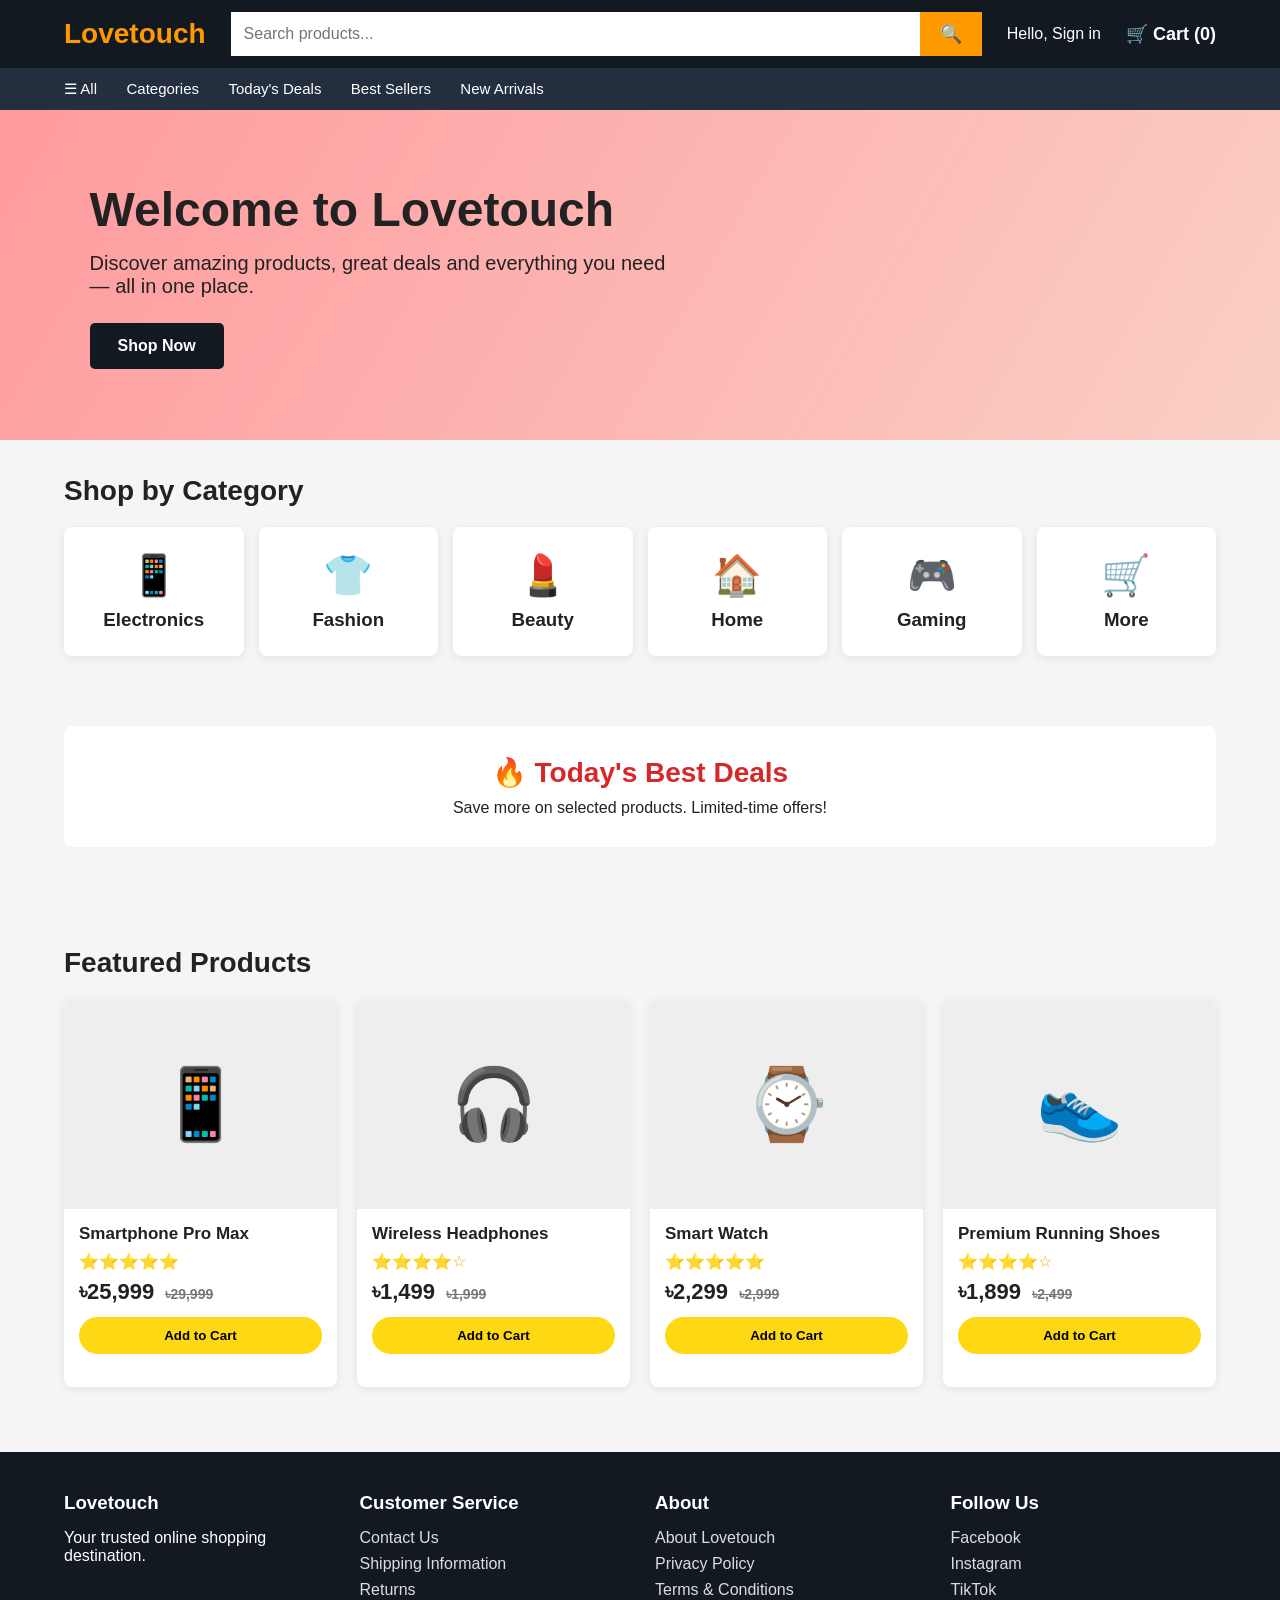
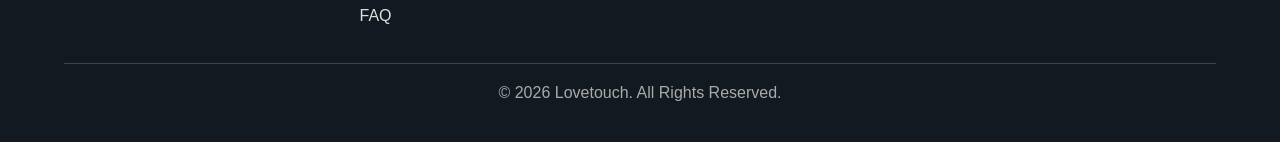
==== index.html @ 85b4c4ba "Create index.html" ====
<!DOCTYPE html>
<html lang="en">
<head>
  <meta charset="UTF-8">
  <meta name="viewport" content="width=device-width, initial-scale=1.0">

  <title>Lovetouch | Online Shopping</title>
  <meta name="description" content="Lovetouch - Shop electronics, fashion, beauty, home products and more.">

  <style>
    * {
      margin: 0;
      padding: 0;
      box-sizing: border-box;
      font-family: Arial, sans-serif;
    }

    body {
      background: #f5f5f5;
      color: #222;
    }

    /* HEADER */
    header {
      background: #131921;
      color: white;
      padding: 12px 5%;
      display: flex;
      align-items: center;
      gap: 25px;
      position: sticky;
      top: 0;
      z-index: 1000;
    }

    .logo {
      font-size: 28px;
      font-weight: bold;
      color: #ff9900;
      white-space: nowrap;
    }

    .search {
      flex: 1;
      display: flex;
    }

    .search input {
      width: 100%;
      padding: 13px;
      border: none;
      outline: none;
      font-size: 16px;
    }

    .search button {
      background: #ff9900;
      border: none;
      padding: 0 20px;
      cursor: pointer;
      font-size: 18px;
    }

    .header-item {
      white-space: nowrap;
      cursor: pointer;
    }

    .cart {
      font-size: 18px;
      font-weight: bold;
    }

    /* NAV */
    nav {
      background: #232f3e;
      padding: 12px 5%;
      color: white;
    }

    nav a {
      color: white;
      text-decoration: none;
      margin-right: 25px;
      font-size: 15px;
    }

    /* HERO */
    .hero {
      min-height: 330px;
      padding: 70px 7%;
      background: linear-gradient(120deg, #ff9a9e, #fad0c4);
      display: flex;
      align-items: center;
    }

    .hero-content {
      max-width: 600px;
    }

    .hero h1 {
      font-size: 48px;
      margin-bottom: 15px;
    }

    .hero p {
      font-size: 20px;
      margin-bottom: 25px;
    }

    .shop-btn {
      display: inline-block;
      background: #131921;
      color: white;
      padding: 14px 28px;
      text-decoration: none;
      border-radius: 5px;
      font-weight: bold;
    }

    /* SECTION */
    .section {
      padding: 35px 5%;
    }

    .section h2 {
      margin-bottom: 20px;
      font-size: 28px;
    }

    /* CATEGORIES */
    .categories {
      display: grid;
      grid-template-columns: repeat(6, 1fr);
      gap: 15px;
    }

    .category {
      background: white;
      padding: 25px 10px;
      text-align: center;
      border-radius: 8px;
      cursor: pointer;
      box-shadow: 0 2px 8px rgba(0,0,0,0.08);
      transition: 0.2s;
    }

    .category:hover {
      transform: translateY(-4px);
    }

    .category .icon {
      font-size: 40px;
      margin-bottom: 10px;
    }

    /* PRODUCTS */
    .products {
      display: grid;
      grid-template-columns: repeat(4, 1fr);
      gap: 20px;
    }

    .product {
      background: white;
      border-radius: 8px;
      overflow: hidden;
      padding-bottom: 18px;
      box-shadow: 0 2px 8px rgba(0,0,0,0.08);
    }

    .product-image {
      height: 210px;
      background: #eee;
      display: flex;
      justify-content: center;
      align-items: center;
      font-size: 70px;
    }

    .product-info {
      padding: 15px;
    }

    .product h3 {
      margin-bottom: 8px;
      font-size: 17px;
    }

    .rating {
      color: #f5a623;
      margin-bottom: 8px;
    }

    .price {
      font-size: 22px;
      font-weight: bold;
      margin-bottom: 12px;
    }

    .old-price {
      color: #777;
      text-decoration: line-through;
      font-size: 14px;
      margin-left: 5px;
    }

    .add-cart {
      width: 100%;
      padding: 11px;
      background: #ffd814;
      border: none;
      border-radius: 20px;
      cursor: pointer;
      font-weight: bold;
    }

    .add-cart:hover {
      background: #f7ca00;
    }

    /* DEAL */
    .deal {
      background: #fff;
      padding: 30px;
      border-radius: 8px;
      text-align: center;
      margin-bottom: 30px;
    }

    .deal h2 {
      color: #d62828;
      margin-bottom: 10px;
    }

    /* FOOTER */
    footer {
      background: #131921;
      color: white;
      padding: 40px 5%;
      margin-top: 30px;
    }

    .footer-grid {
      display: grid;
      grid-template-columns: repeat(4, 1fr);
      gap: 30px;
    }

    footer h3 {
      margin-bottom: 15px;
    }

    footer a {
      display: block;
      color: #ddd;
      text-decoration: none;
      margin: 8px 0;
    }

    .copyright {
      text-align: center;
      border-top: 1px solid #444;
      margin-top: 30px;
      padding-top: 20px;
      color: #aaa;
    }

    /* MOBILE */
    @media (max-width: 900px) {
      .products {
        grid-template-columns: repeat(2, 1fr);
      }

      .categories {
        grid-template-columns: repeat(3, 1fr);
      }

      header {
        flex-wrap: wrap;
      }

      .search {
        order: 3;
        flex-basis: 100%;
      }

      .footer-grid {
        grid-template-columns: repeat(2, 1fr);
      }
    }

    @media (max-width: 600px) {
      .hero h1 {
        font-size: 35px;
      }

      .products {
        grid-template-columns: 1fr 1fr;
        gap: 10px;
      }

      .categories {
        grid-template-columns: repeat(2, 1fr);
      }

      .product-image {
        height: 160px;
      }

      .footer-grid {
        grid-template-columns: 1fr;
      }

      nav {
        overflow-x: auto;
        white-space: nowrap;
      }
    }
  </style>
</head>

<body>

<!-- HEADER -->
<header>

  <div class="logo">Lovetouch</div>

  <div class="search">
    <input type="text" id="searchInput" placeholder="Search products...">
    <button onclick="searchProducts()">🔍</button>
  </div>

  <div class="header-item">Hello, Sign in</div>

  <div class="cart">
    🛒 Cart (<span id="cartCount">0</span>)
  </div>

</header>

<!-- NAVIGATION -->
<nav>
  <a href="#">☰ All</a>
  <a href="#categories">Categories</a>
  <a href="#products">Today's Deals</a>
  <a href="#">Best Sellers</a>
  <a href="#">New Arrivals</a>
</nav>

<!-- HERO -->
<section class="hero">

  <div class="hero-content">

    <h1>Welcome to Lovetouch</h1>

    <p>
      Discover amazing products, great deals and everything
      you need — all in one place.
    </p>

    <a href="#products" class="shop-btn">
      Shop Now
    </a>

  </div>

</section>

<!-- CATEGORIES -->
<section class="section" id="categories">

  <h2>Shop by Category</h2>

  <div class="categories">

    <div class="category">
      <div class="icon">📱</div>
      <h3>Electronics</h3>
    </div>

    <div class="category">
      <div class="icon">👕</div>
      <h3>Fashion</h3>
    </div>

    <div class="category">
      <div class="icon">💄</div>
      <h3>Beauty</h3>
    </div>

    <div class="category">
      <div class="icon">🏠</div>
      <h3>Home</h3>
    </div>

    <div class="category">
      <div class="icon">🎮</div>
      <h3>Gaming</h3>
    </div>

    <div class="category">
      <div class="icon">🛒</div>
      <h3>More</h3>
    </div>

  </div>

</section>

<!-- DEAL -->
<section class="section">

  <div class="deal">

    <h2>🔥 Today's Best Deals</h2>

    <p>
      Save more on selected products. Limited-time offers!
    </p>

  </div>

</section>

<!-- PRODUCTS -->
<section class="section" id="products">

  <h2>Featured Products</h2>

  <div class="products" id="productList">

    <div class="product">

      <div class="product-image">📱</div>

      <div class="product-info">

        <h3>Smartphone Pro Max</h3>

        <div class="rating">
          ⭐⭐⭐⭐⭐
        </div>

        <div class="price">
          ৳25,999
          <span class="old-price">৳29,999</span>
        </div>

        <button class="add-cart" onclick="addToCart()">
          Add to Cart
        </button>

      </div>

    </div>

    <div class="product">

      <div class="product-image">🎧</div>

      <div class="product-info">

        <h3>Wireless Headphones</h3>

        <div class="rating">
          ⭐⭐⭐⭐☆
        </div>

        <div class="price">
          ৳1,499
          <span class="old-price">৳1,999</span>
        </div>

        <button class="add-cart" onclick="addToCart()">
          Add to Cart
        </button>

      </div>

    </div>

    <div class="product">

      <div class="product-image">⌚</div>

      <div class="product-info">

        <h3>Smart Watch</h3>

        <div class="rating">
          ⭐⭐⭐⭐⭐
        </div>

        <div class="price">
          ৳2,299
          <span class="old-price">৳2,999</span>
        </div>

        <button class="add-cart" onclick="addToCart()">
          Add to Cart
        </button>

      </div>

    </div>

    <div class="product">

      <div class="product-image">👟</div>

      <div class="product-info">

        <h3>Premium Running Shoes</h3>

        <div class="rating">
          ⭐⭐⭐⭐☆
        </div>

        <div class="price">
          ৳1,899
          <span class="old-price">৳2,499</span>
        </div>

        <button class="add-cart" onclick="addToCart()">
          Add to Cart
        </button>

      </div>

    </div>

  </div>

</section>

<!-- FOOTER -->
<footer>

  <div class="footer-grid">

    <div>
      <h3>Lovetouch</h3>
      <p>
        Your trusted online shopping destination.
      </p>
    </div>

    <div>
      <h3>Customer Service</h3>
      <a href="#">Contact Us</a>
      <a href="#">Shipping Information</a>
      <a href="#">Returns</a>
      <a href="#">FAQ</a>
    </div>

    <div>
      <h3>About</h3>
      <a href="#">About Lovetouch</a>
      <a href="#">Privacy Policy</a>
      <a href="#">Terms & Conditions</a>
    </div>

    <div>
      <h3>Follow Us</h3>
      <a href="#">Facebook</a>
      <a href="#">Instagram</a>
      <a href="#">TikTok</a>
    </div>

  </div>

  <div class="copyright">
    © 2026 Lovetouch. All Rights Reserved.
  </div>

</footer>

<script>

  let cartCount = 0;

  function addToCart() {

    cartCount++;

    document.getElementById("cartCount").textContent = cartCount;

    alert("Product added to cart!");

  }

  function searchProducts() {

    const search =
      document.getElementById("searchInput")
      .value
      .toLowerCase();

    const products =
      document.querySelectorAll(".product");

    products.forEach(product => {

      const name =
        product.querySelector("h3")
        .textContent
        .toLowerCase();

      if (name.includes(search)) {

        product.style.display = "block";

      } else {

        product.style.display = "none";

      }

    });

  }

</script>

</body>
    </html>
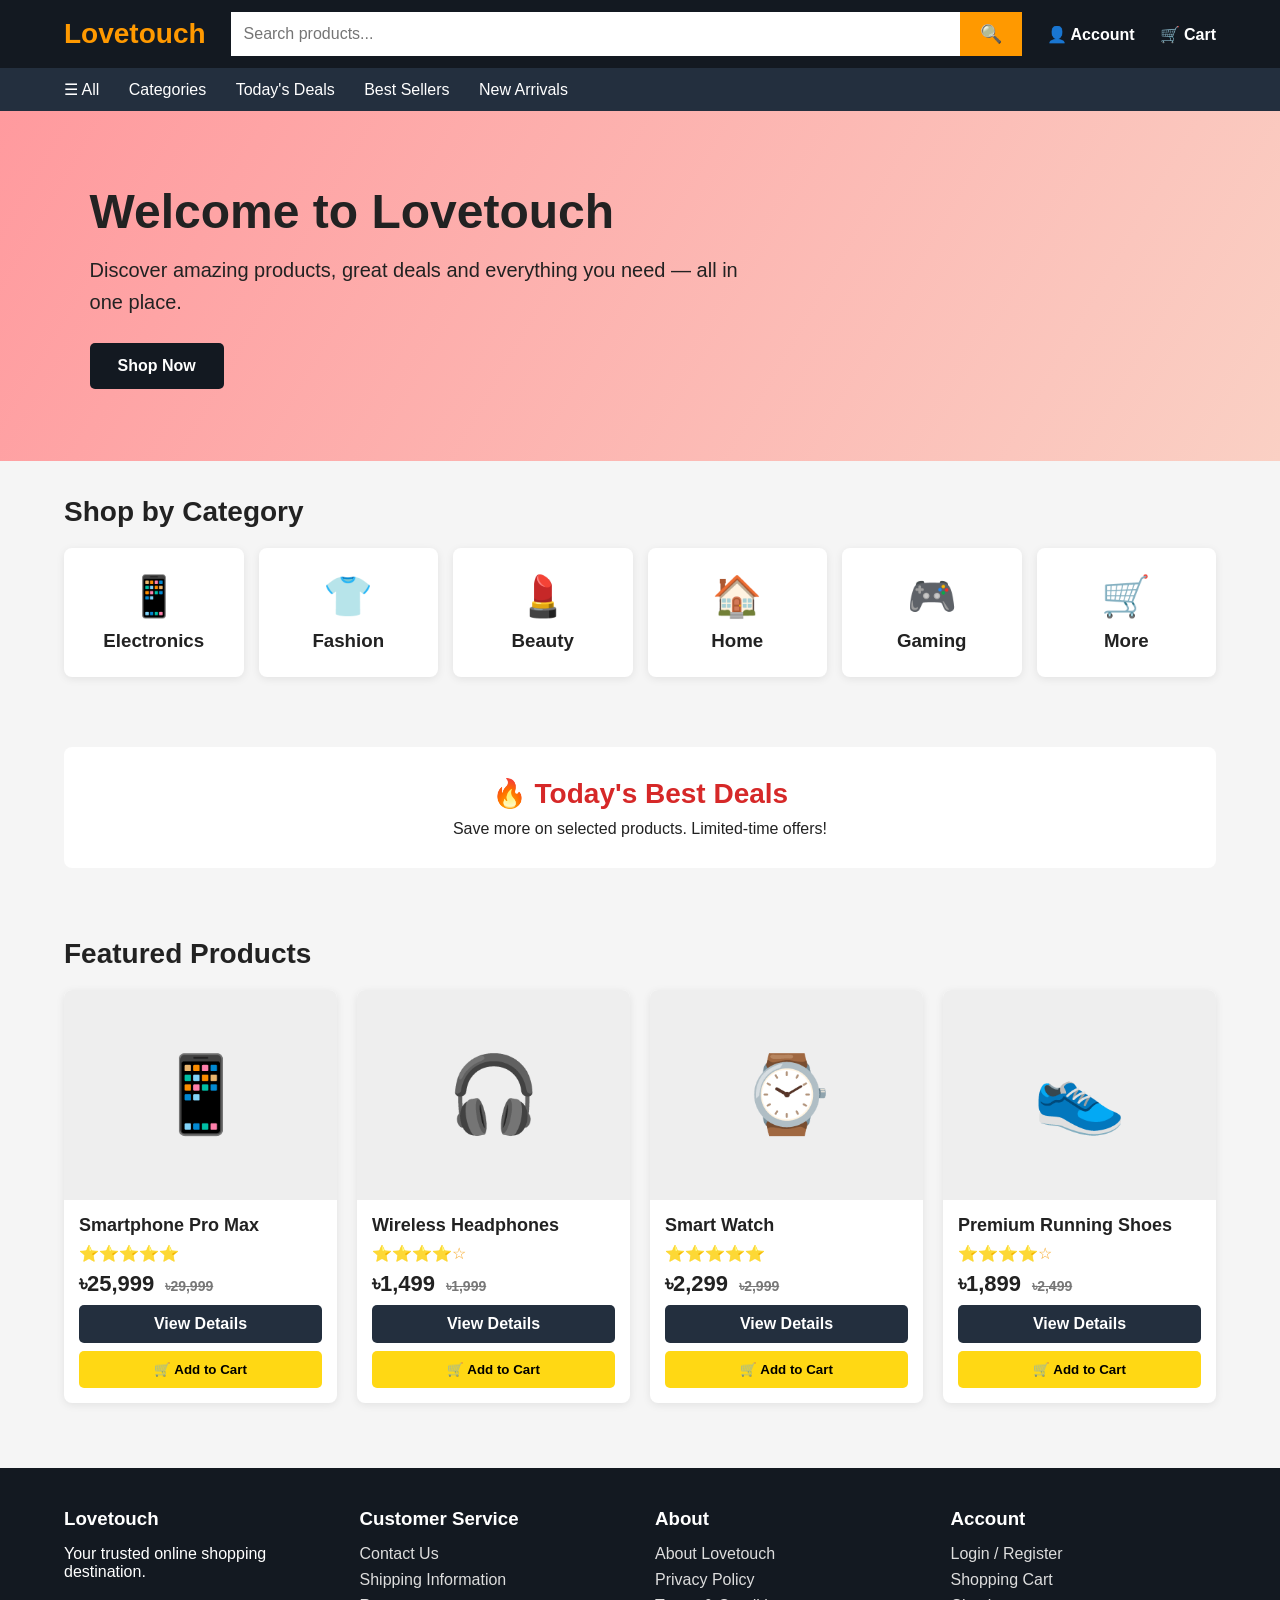
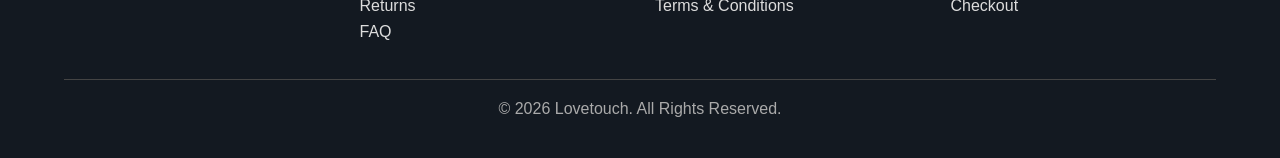
==== commit b07973a2: "Update index.html" ====
--- a/index.html
+++ b/index.html
@@ -1,629 +1,869 @@
 <!DOCTYPE html>
 <html lang="en">
 <head>
-  <meta charset="UTF-8">
-  <meta name="viewport" content="width=device-width, initial-scale=1.0">
-
-  <title>Lovetouch | Online Shopping</title>
-  <meta name="description" content="Lovetouch - Shop electronics, fashion, beauty, home products and more.">
-
-  <style>
-    * {
-      margin: 0;
-      padding: 0;
-      box-sizing: border-box;
-      font-family: Arial, sans-serif;
-    }
-
-    body {
-      background: #f5f5f5;
-      color: #222;
-    }
-
-    /* HEADER */
-    header {
-      background: #131921;
-      color: white;
-      padding: 12px 5%;
-      display: flex;
-      align-items: center;
-      gap: 25px;
-      position: sticky;
-      top: 0;
-      z-index: 1000;
-    }
-
-    .logo {
-      font-size: 28px;
-      font-weight: bold;
-      color: #ff9900;
-      white-space: nowrap;
-    }
-
-    .search {
-      flex: 1;
-      display: flex;
-    }
-
-    .search input {
-      width: 100%;
-      padding: 13px;
-      border: none;
-      outline: none;
-      font-size: 16px;
-    }
-
-    .search button {
-      background: #ff9900;
-      border: none;
-      padding: 0 20px;
-      cursor: pointer;
-      font-size: 18px;
-    }
-
-    .header-item {
-      white-space: nowrap;
-      cursor: pointer;
-    }
-
-    .cart {
-      font-size: 18px;
-      font-weight: bold;
-    }
-
-    /* NAV */
-    nav {
-      background: #232f3e;
-      padding: 12px 5%;
-      color: white;
-    }
-
-    nav a {
-      color: white;
-      text-decoration: none;
-      margin-right: 25px;
-      font-size: 15px;
-    }
-
-    /* HERO */
-    .hero {
-      min-height: 330px;
-      padding: 70px 7%;
-      background: linear-gradient(120deg, #ff9a9e, #fad0c4);
-      display: flex;
-      align-items: center;
-    }
-
-    .hero-content {
-      max-width: 600px;
-    }
-
-    .hero h1 {
-      font-size: 48px;
-      margin-bottom: 15px;
-    }
-
-    .hero p {
-      font-size: 20px;
-      margin-bottom: 25px;
-    }
-
-    .shop-btn {
-      display: inline-block;
-      background: #131921;
-      color: white;
-      padding: 14px 28px;
-      text-decoration: none;
-      border-radius: 5px;
-      font-weight: bold;
-    }
-
-    /* SECTION */
-    .section {
-      padding: 35px 5%;
-    }
-
-    .section h2 {
-      margin-bottom: 20px;
-      font-size: 28px;
-    }
-
-    /* CATEGORIES */
-    .categories {
-      display: grid;
-      grid-template-columns: repeat(6, 1fr);
-      gap: 15px;
-    }
-
-    .category {
-      background: white;
-      padding: 25px 10px;
-      text-align: center;
-      border-radius: 8px;
-      cursor: pointer;
-      box-shadow: 0 2px 8px rgba(0,0,0,0.08);
-      transition: 0.2s;
-    }
-
-    .category:hover {
-      transform: translateY(-4px);
-    }
-
-    .category .icon {
-      font-size: 40px;
-      margin-bottom: 10px;
-    }
-
-    /* PRODUCTS */
-    .products {
-      display: grid;
-      grid-template-columns: repeat(4, 1fr);
-      gap: 20px;
-    }
-
-    .product {
-      background: white;
-      border-radius: 8px;
-      overflow: hidden;
-      padding-bottom: 18px;
-      box-shadow: 0 2px 8px rgba(0,0,0,0.08);
-    }
-
-    .product-image {
-      height: 210px;
-      background: #eee;
-      display: flex;
-      justify-content: center;
-      align-items: center;
-      font-size: 70px;
-    }
-
-    .product-info {
-      padding: 15px;
-    }
-
-    .product h3 {
-      margin-bottom: 8px;
-      font-size: 17px;
-    }
-
-    .rating {
-      color: #f5a623;
-      margin-bottom: 8px;
-    }
-
-    .price {
-      font-size: 22px;
-      font-weight: bold;
-      margin-bottom: 12px;
-    }
-
-    .old-price {
-      color: #777;
-      text-decoration: line-through;
-      font-size: 14px;
-      margin-left: 5px;
-    }
-
-    .add-cart {
-      width: 100%;
-      padding: 11px;
-      background: #ffd814;
-      border: none;
-      border-radius: 20px;
-      cursor: pointer;
-      font-weight: bold;
-    }
-
-    .add-cart:hover {
-      background: #f7ca00;
-    }
-
-    /* DEAL */
-    .deal {
-      background: #fff;
-      padding: 30px;
-      border-radius: 8px;
-      text-align: center;
-      margin-bottom: 30px;
-    }
-
-    .deal h2 {
-      color: #d62828;
-      margin-bottom: 10px;
-    }
-
-    /* FOOTER */
-    footer {
-      background: #131921;
-      color: white;
-      padding: 40px 5%;
-      margin-top: 30px;
-    }
-
-    .footer-grid {
-      display: grid;
-      grid-template-columns: repeat(4, 1fr);
-      gap: 30px;
-    }
-
-    footer h3 {
-      margin-bottom: 15px;
-    }
-
-    footer a {
-      display: block;
-      color: #ddd;
-      text-decoration: none;
-      margin: 8px 0;
-    }
-
-    .copyright {
-      text-align: center;
-      border-top: 1px solid #444;
-      margin-top: 30px;
-      padding-top: 20px;
-      color: #aaa;
-    }
-
-    /* MOBILE */
-    @media (max-width: 900px) {
-      .products {
-        grid-template-columns: repeat(2, 1fr);
-      }
-
-      .categories {
-        grid-template-columns: repeat(3, 1fr);
-      }
-
-      header {
-        flex-wrap: wrap;
-      }
-
-      .search {
-        order: 3;
-        flex-basis: 100%;
-      }
-
-      .footer-grid {
-        grid-template-columns: repeat(2, 1fr);
-      }
-    }
-
-    @media (max-width: 600px) {
-      .hero h1 {
-        font-size: 35px;
-      }
-
-      .products {
-        grid-template-columns: 1fr 1fr;
-        gap: 10px;
-      }
-
-      .categories {
-        grid-template-columns: repeat(2, 1fr);
-      }
-
-      .product-image {
-        height: 160px;
-      }
-
-      .footer-grid {
-        grid-template-columns: 1fr;
-      }
-
-      nav {
-        overflow-x: auto;
-        white-space: nowrap;
-      }
-    }
-  </style>
+
+<meta charset="UTF-8">
+<meta name="viewport" content="width=device-width, initial-scale=1.0">
+
+<title>Lovetouch | Online Shopping</title>
+
+<meta name="description"
+content="Lovetouch - Shop electronics, fashion, beauty, home products and more.">
+
+<style>
+
+*{
+  margin:0;
+  padding:0;
+  box-sizing:border-box;
+  font-family:Arial,sans-serif;
+}
+
+body{
+  background:#f5f5f5;
+  color:#222;
+}
+
+/* HEADER */
+
+header{
+  background:#131921;
+  color:white;
+  padding:12px 5%;
+  display:flex;
+  align-items:center;
+  gap:25px;
+  position:sticky;
+  top:0;
+  z-index:1000;
+}
+
+.logo{
+  font-size:28px;
+  font-weight:bold;
+  color:#ff9900;
+  text-decoration:none;
+  white-space:nowrap;
+}
+
+.search{
+  flex:1;
+  display:flex;
+}
+
+.search input{
+  width:100%;
+  padding:13px;
+  border:none;
+  outline:none;
+  font-size:16px;
+}
+
+.search button{
+  background:#ff9900;
+  border:none;
+  padding:0 20px;
+  cursor:pointer;
+  font-size:18px;
+}
+
+.header-link{
+  color:white;
+  text-decoration:none;
+  white-space:nowrap;
+  font-weight:bold;
+}
+
+/* NAV */
+
+nav{
+  background:#232f3e;
+  padding:12px 5%;
+  overflow-x:auto;
+  white-space:nowrap;
+}
+
+nav a{
+  color:white;
+  text-decoration:none;
+  margin-right:25px;
+}
+
+/* HERO */
+
+.hero{
+  min-height:350px;
+  padding:70px 7%;
+  background:linear-gradient(120deg,#ff9a9e,#fad0c4);
+  display:flex;
+  align-items:center;
+}
+
+.hero-content{
+  max-width:650px;
+}
+
+.hero h1{
+  font-size:48px;
+  margin-bottom:15px;
+}
+
+.hero p{
+  font-size:20px;
+  line-height:1.6;
+  margin-bottom:25px;
+}
+
+.shop-btn{
+  display:inline-block;
+  background:#131921;
+  color:white;
+  padding:14px 28px;
+  text-decoration:none;
+  border-radius:5px;
+  font-weight:bold;
+}
+
+/* SECTION */
+
+.section{
+  padding:35px 5%;
+}
+
+.section h2{
+  margin-bottom:20px;
+  font-size:28px;
+}
+
+/* CATEGORIES */
+
+.categories{
+  display:grid;
+  grid-template-columns:repeat(6,1fr);
+  gap:15px;
+}
+
+.category{
+  background:white;
+  padding:25px 10px;
+  text-align:center;
+  border-radius:8px;
+  cursor:pointer;
+  box-shadow:0 2px 8px rgba(0,0,0,.08);
+  transition:.2s;
+}
+
+.category:hover{
+  transform:translateY(-4px);
+}
+
+.category .icon{
+  font-size:40px;
+  margin-bottom:10px;
+}
+
+/* DEAL */
+
+.deal{
+  background:white;
+  padding:30px;
+  border-radius:8px;
+  text-align:center;
+}
+
+.deal h2{
+  color:#d62828;
+  margin-bottom:10px;
+}
+
+/* PRODUCTS */
+
+.products{
+  display:grid;
+  grid-template-columns:repeat(4,1fr);
+  gap:20px;
+}
+
+.product{
+  background:white;
+  border-radius:8px;
+  overflow:hidden;
+  box-shadow:0 2px 8px rgba(0,0,0,.08);
+}
+
+.product-image{
+  height:210px;
+  background:#eee;
+  display:flex;
+  justify-content:center;
+  align-items:center;
+  font-size:75px;
+}
+
+.product-info{
+  padding:15px;
+}
+
+.product h3{
+  margin-bottom:8px;
+  font-size:18px;
+}
+
+.rating{
+  color:#f5a623;
+  margin-bottom:8px;
+}
+
+.price{
+  font-size:22px;
+  font-weight:bold;
+  margin-bottom:8px;
+}
+
+.old-price{
+  color:#777;
+  text-decoration:line-through;
+  font-size:14px;
+  margin-left:5px;
+}
+
+.product-buttons{
+  display:flex;
+  gap:8px;
+  flex-direction:column;
+}
+
+.view-btn{
+  display:block;
+  text-align:center;
+  padding:10px;
+  background:#232f3e;
+  color:white;
+  text-decoration:none;
+  border-radius:5px;
+  font-weight:bold;
+}
+
+.add-cart{
+  width:100%;
+  padding:11px;
+  background:#ffd814;
+  border:none;
+  border-radius:5px;
+  cursor:pointer;
+  font-weight:bold;
+}
+
+.add-cart:hover{
+  background:#f7ca00;
+}
+
+/* FOOTER */
+
+footer{
+  background:#131921;
+  color:white;
+  padding:40px 5%;
+  margin-top:30px;
+}
+
+.footer-grid{
+  display:grid;
+  grid-template-columns:repeat(4,1fr);
+  gap:30px;
+}
+
+footer h3{
+  margin-bottom:15px;
+}
+
+footer a{
+  display:block;
+  color:#ddd;
+  text-decoration:none;
+  margin:8px 0;
+}
+
+.copyright{
+  text-align:center;
+  border-top:1px solid #444;
+  margin-top:30px;
+  padding-top:20px;
+  color:#aaa;
+}
+
+/* MOBILE */
+
+@media(max-width:900px){
+
+  .products{
+    grid-template-columns:repeat(2,1fr);
+  }
+
+  .categories{
+    grid-template-columns:repeat(3,1fr);
+  }
+
+  header{
+    flex-wrap:wrap;
+  }
+
+  .search{
+    order:3;
+    flex-basis:100%;
+  }
+
+  .footer-grid{
+    grid-template-columns:repeat(2,1fr);
+  }
+
+}
+
+@media(max-width:600px){
+
+  .hero{
+    min-height:300px;
+    padding:50px 6%;
+  }
+
+  .hero h1{
+    font-size:35px;
+  }
+
+  .hero p{
+    font-size:17px;
+  }
+
+  .products{
+    grid-template-columns:1fr 1fr;
+    gap:10px;
+  }
+
+  .categories{
+    grid-template-columns:repeat(2,1fr);
+  }
+
+  .product-image{
+    height:160px;
+    font-size:55px;
+  }
+
+  .footer-grid{
+    grid-template-columns:1fr;
+  }
+
+}
+
+</style>
+
 </head>
 
 <body>
 
 <!-- HEADER -->
+
 <header>
 
-  <div class="logo">Lovetouch</div>
-
-  <div class="search">
-    <input type="text" id="searchInput" placeholder="Search products...">
-    <button onclick="searchProducts()">🔍</button>
-  </div>
-
-  <div class="header-item">Hello, Sign in</div>
-
-  <div class="cart">
-    🛒 Cart (<span id="cartCount">0</span>)
-  </div>
+<a href="index.html" class="logo">
+Lovetouch
+</a>
+
+<div class="search">
+
+<input
+type="text"
+id="searchInput"
+placeholder="Search products..."
+onkeyup="searchProducts()"
+>
+
+<button onclick="searchProducts()">
+🔍
+</button>
+
+</div>
+
+<a href="login.html" class="header-link">
+👤 Account
+</a>
+
+<a href="cart.html" class="header-link">
+🛒 Cart
+</a>
 
 </header>
 
 <!-- NAVIGATION -->
+
 <nav>
-  <a href="#">☰ All</a>
-  <a href="#categories">Categories</a>
-  <a href="#products">Today's Deals</a>
-  <a href="#">Best Sellers</a>
-  <a href="#">New Arrivals</a>
+
+<a href="index.html">
+☰ All
+</a>
+
+<a href="#categories">
+Categories
+</a>
+
+<a href="#products">
+Today's Deals
+</a>
+
+<a href="#products">
+Best Sellers
+</a>
+
+<a href="#products">
+New Arrivals
+</a>
+
 </nav>
 
 <!-- HERO -->
+
 <section class="hero">
 
-  <div class="hero-content">
-
-    <h1>Welcome to Lovetouch</h1>
-
-    <p>
-      Discover amazing products, great deals and everything
-      you need — all in one place.
-    </p>
-
-    <a href="#products" class="shop-btn">
-      Shop Now
-    </a>
-
-  </div>
+<div class="hero-content">
+
+<h1>
+Welcome to Lovetouch
+</h1>
+
+<p>
+Discover amazing products, great deals and everything
+you need — all in one place.
+</p>
+
+<a href="#products" class="shop-btn">
+Shop Now
+</a>
+
+</div>
 
 </section>
 
 <!-- CATEGORIES -->
+
 <section class="section" id="categories">
 
-  <h2>Shop by Category</h2>
-
-  <div class="categories">
-
-    <div class="category">
-      <div class="icon">📱</div>
-      <h3>Electronics</h3>
-    </div>
-
-    <div class="category">
-      <div class="icon">👕</div>
-      <h3>Fashion</h3>
-    </div>
-
-    <div class="category">
-      <div class="icon">💄</div>
-      <h3>Beauty</h3>
-    </div>
-
-    <div class="category">
-      <div class="icon">🏠</div>
-      <h3>Home</h3>
-    </div>
-
-    <div class="category">
-      <div class="icon">🎮</div>
-      <h3>Gaming</h3>
-    </div>
-
-    <div class="category">
-      <div class="icon">🛒</div>
-      <h3>More</h3>
-    </div>
-
-  </div>
+<h2>
+Shop by Category
+</h2>
+
+<div class="categories">
+
+<div class="category">
+<div class="icon">📱</div>
+<h3>Electronics</h3>
+</div>
+
+<div class="category">
+<div class="icon">👕</div>
+<h3>Fashion</h3>
+</div>
+
+<div class="category">
+<div class="icon">💄</div>
+<h3>Beauty</h3>
+</div>
+
+<div class="category">
+<div class="icon">🏠</div>
+<h3>Home</h3>
+</div>
+
+<div class="category">
+<div class="icon">🎮</div>
+<h3>Gaming</h3>
+</div>
+
+<div class="category">
+<div class="icon">🛒</div>
+<h3>More</h3>
+</div>
+
+</div>
 
 </section>
 
 <!-- DEAL -->
+
 <section class="section">
 
-  <div class="deal">
-
-    <h2>🔥 Today's Best Deals</h2>
-
-    <p>
-      Save more on selected products. Limited-time offers!
-    </p>
-
-  </div>
+<div class="deal">
+
+<h2>
+🔥 Today's Best Deals
+</h2>
+
+<p>
+Save more on selected products. Limited-time offers!
+</p>
+
+</div>
 
 </section>
 
 <!-- PRODUCTS -->
+
 <section class="section" id="products">
 
-  <h2>Featured Products</h2>
-
-  <div class="products" id="productList">
-
-    <div class="product">
-
-      <div class="product-image">📱</div>
-
-      <div class="product-info">
-
-        <h3>Smartphone Pro Max</h3>
-
-        <div class="rating">
-          ⭐⭐⭐⭐⭐
-        </div>
-
-        <div class="price">
-          ৳25,999
-          <span class="old-price">৳29,999</span>
-        </div>
-
-        <button class="add-cart" onclick="addToCart()">
-          Add to Cart
-        </button>
-
-      </div>
-
-    </div>
-
-    <div class="product">
-
-      <div class="product-image">🎧</div>
-
-      <div class="product-info">
-
-        <h3>Wireless Headphones</h3>
-
-        <div class="rating">
-          ⭐⭐⭐⭐☆
-        </div>
-
-        <div class="price">
-          ৳1,499
-          <span class="old-price">৳1,999</span>
-        </div>
-
-        <button class="add-cart" onclick="addToCart()">
-          Add to Cart
-        </button>
-
-      </div>
-
-    </div>
-
-    <div class="product">
-
-      <div class="product-image">⌚</div>
-
-      <div class="product-info">
-
-        <h3>Smart Watch</h3>
-
-        <div class="rating">
-          ⭐⭐⭐⭐⭐
-        </div>
-
-        <div class="price">
-          ৳2,299
-          <span class="old-price">৳2,999</span>
-        </div>
-
-        <button class="add-cart" onclick="addToCart()">
-          Add to Cart
-        </button>
-
-      </div>
-
-    </div>
-
-    <div class="product">
-
-      <div class="product-image">👟</div>
-
-      <div class="product-info">
-
-        <h3>Premium Running Shoes</h3>
-
-        <div class="rating">
-          ⭐⭐⭐⭐☆
-        </div>
-
-        <div class="price">
-          ৳1,899
-          <span class="old-price">৳2,499</span>
-        </div>
-
-        <button class="add-cart" onclick="addToCart()">
-          Add to Cart
-        </button>
-
-      </div>
-
-    </div>
-
-  </div>
+<h2>
+Featured Products
+</h2>
+
+<div class="products" id="productList">
+
+<!-- PRODUCT 1 -->
+
+<div class="product">
+
+<div class="product-image">
+📱
+</div>
+
+<div class="product-info">
+
+<h3>
+Smartphone Pro Max
+</h3>
+
+<div class="rating">
+⭐⭐⭐⭐⭐
+</div>
+
+<div class="price">
+৳25,999
+<span class="old-price">
+৳29,999
+</span>
+</div>
+
+<div class="product-buttons">
+
+<a
+href="product.html"
+class="view-btn"
+>
+View Details
+</a>
+
+<button
+class="add-cart"
+onclick="addToCart('Smartphone Pro Max')"
+>
+🛒 Add to Cart
+</button>
+
+</div>
+
+</div>
+
+</div>
+
+<!-- PRODUCT 2 -->
+
+<div class="product">
+
+<div class="product-image">
+🎧
+</div>
+
+<div class="product-info">
+
+<h3>
+Wireless Headphones
+</h3>
+
+<div class="rating">
+⭐⭐⭐⭐☆
+</div>
+
+<div class="price">
+৳1,499
+<span class="old-price">
+৳1,999
+</span>
+</div>
+
+<div class="product-buttons">
+
+<a
+href="product.html"
+class="view-btn"
+>
+View Details
+</a>
+
+<button
+class="add-cart"
+onclick="addToCart('Wireless Headphones')"
+>
+🛒 Add to Cart
+</button>
+
+</div>
+
+</div>
+
+</div>
+
+<!-- PRODUCT 3 -->
+
+<div class="product">
+
+<div class="product-image">
+⌚
+</div>
+
+<div class="product-info">
+
+<h3>
+Smart Watch
+</h3>
+
+<div class="rating">
+⭐⭐⭐⭐⭐
+</div>
+
+<div class="price">
+৳2,299
+<span class="old-price">
+৳2,999
+</span>
+</div>
+
+<div class="product-buttons">
+
+<a
+href="product.html"
+class="view-btn"
+>
+View Details
+</a>
+
+<button
+class="add-cart"
+onclick="addToCart('Smart Watch')"
+>
+🛒 Add to Cart
+</button>
+
+</div>
+
+</div>
+
+</div>
+
+<!-- PRODUCT 4 -->
+
+<div class="product">
+
+<div class="product-image">
+👟
+</div>
+
+<div class="product-info">
+
+<h3>
+Premium Running Shoes
+</h3>
+
+<div class="rating">
+⭐⭐⭐⭐☆
+</div>
+
+<div class="price">
+৳1,899
+<span class="old-price">
+৳2,499
+</span>
+</div>
+
+<div class="product-buttons">
+
+<a
+href="product.html"
+class="view-btn"
+>
+View Details
+</a>
+
+<button
+class="add-cart"
+onclick="addToCart('Premium Running Shoes')"
+>
+🛒 Add to Cart
+</button>
+
+</div>
+
+</div>
+
+</div>
+
+</div>
 
 </section>
 
 <!-- FOOTER -->
+
 <footer>
 
-  <div class="footer-grid">
-
-    <div>
-      <h3>Lovetouch</h3>
-      <p>
-        Your trusted online shopping destination.
-      </p>
-    </div>
-
-    <div>
-      <h3>Customer Service</h3>
-      <a href="#">Contact Us</a>
-      <a href="#">Shipping Information</a>
-      <a href="#">Returns</a>
-      <a href="#">FAQ</a>
-    </div>
-
-    <div>
-      <h3>About</h3>
-      <a href="#">About Lovetouch</a>
-      <a href="#">Privacy Policy</a>
-      <a href="#">Terms & Conditions</a>
-    </div>
-
-    <div>
-      <h3>Follow Us</h3>
-      <a href="#">Facebook</a>
-      <a href="#">Instagram</a>
-      <a href="#">TikTok</a>
-    </div>
-
-  </div>
-
-  <div class="copyright">
-    © 2026 Lovetouch. All Rights Reserved.
-  </div>
+<div class="footer-grid">
+
+<div>
+
+<h3>
+Lovetouch
+</h3>
+
+<p>
+Your trusted online shopping destination.
+</p>
+
+</div>
+
+<div>
+
+<h3>
+Customer Service
+</h3>
+
+<a href="#">
+Contact Us
+</a>
+
+<a href="#">
+Shipping Information
+</a>
+
+<a href="#">
+Returns
+</a>
+
+<a href="#">
+FAQ
+</a>
+
+</div>
+
+<div>
+
+<h3>
+About
+</h3>
+
+<a href="#">
+About Lovetouch
+</a>
+
+<a href="#">
+Privacy Policy
+</a>
+
+<a href="#">
+Terms & Conditions
+</a>
+
+</div>
+
+<div>
+
+<h3>
+Account
+</h3>
+
+<a href="login.html">
+Login / Register
+</a>
+
+<a href="cart.html">
+Shopping Cart
+</a>
+
+<a href="checkout.html">
+Checkout
+</a>
+
+</div>
+
+</div>
+
+<div class="copyright">
+
+© 2026 Lovetouch. All Rights Reserved.
+
+</div>
 
 </footer>
 
 <script>
 
-  let cartCount = 0;
-
-  function addToCart() {
-
-    cartCount++;
-
-    document.getElementById("cartCount").textContent = cartCount;
-
-    alert("Product added to cart!");
-
-  }
-
-  function searchProducts() {
-
-    const search =
-      document.getElementById("searchInput")
-      .value
-      .toLowerCase();
-
-    const products =
-      document.querySelectorAll(".product");
-
-    products.forEach(product => {
-
-      const name =
-        product.querySelector("h3")
-        .textContent
-        .toLowerCase();
-
-      if (name.includes(search)) {
-
-        product.style.display = "block";
-
-      } else {
-
-        product.style.display = "none";
-
-      }
-
-    });
-
-  }
+/* CART */
+
+let cartCount =
+parseInt(
+localStorage.getItem("lovetouchCartCount")
+) || 0;
+
+
+/* ADD TO CART */
+
+function addToCart(productName){
+
+cartCount++;
+
+localStorage.setItem(
+"lovetouchCartCount",
+cartCount
+);
+
+alert(
+productName +
+" added to cart!"
+);
+
+}
+
+
+/* SEARCH */
+
+function searchProducts(){
+
+const search =
+document
+.getElementById("searchInput")
+.value
+.toLowerCase()
+.trim();
+
+const products =
+document.querySelectorAll(".product");
+
+products.forEach(function(product){
+
+const name =
+product
+.querySelector("h3")
+.textContent
+.toLowerCase();
+
+if(name.includes(search)){
+
+product.style.display="block";
+
+}else{
+
+product.style.display="none";
+
+}
+
+});
+
+}
 
 </script>
 
 </body>
-    </html>
+</html>
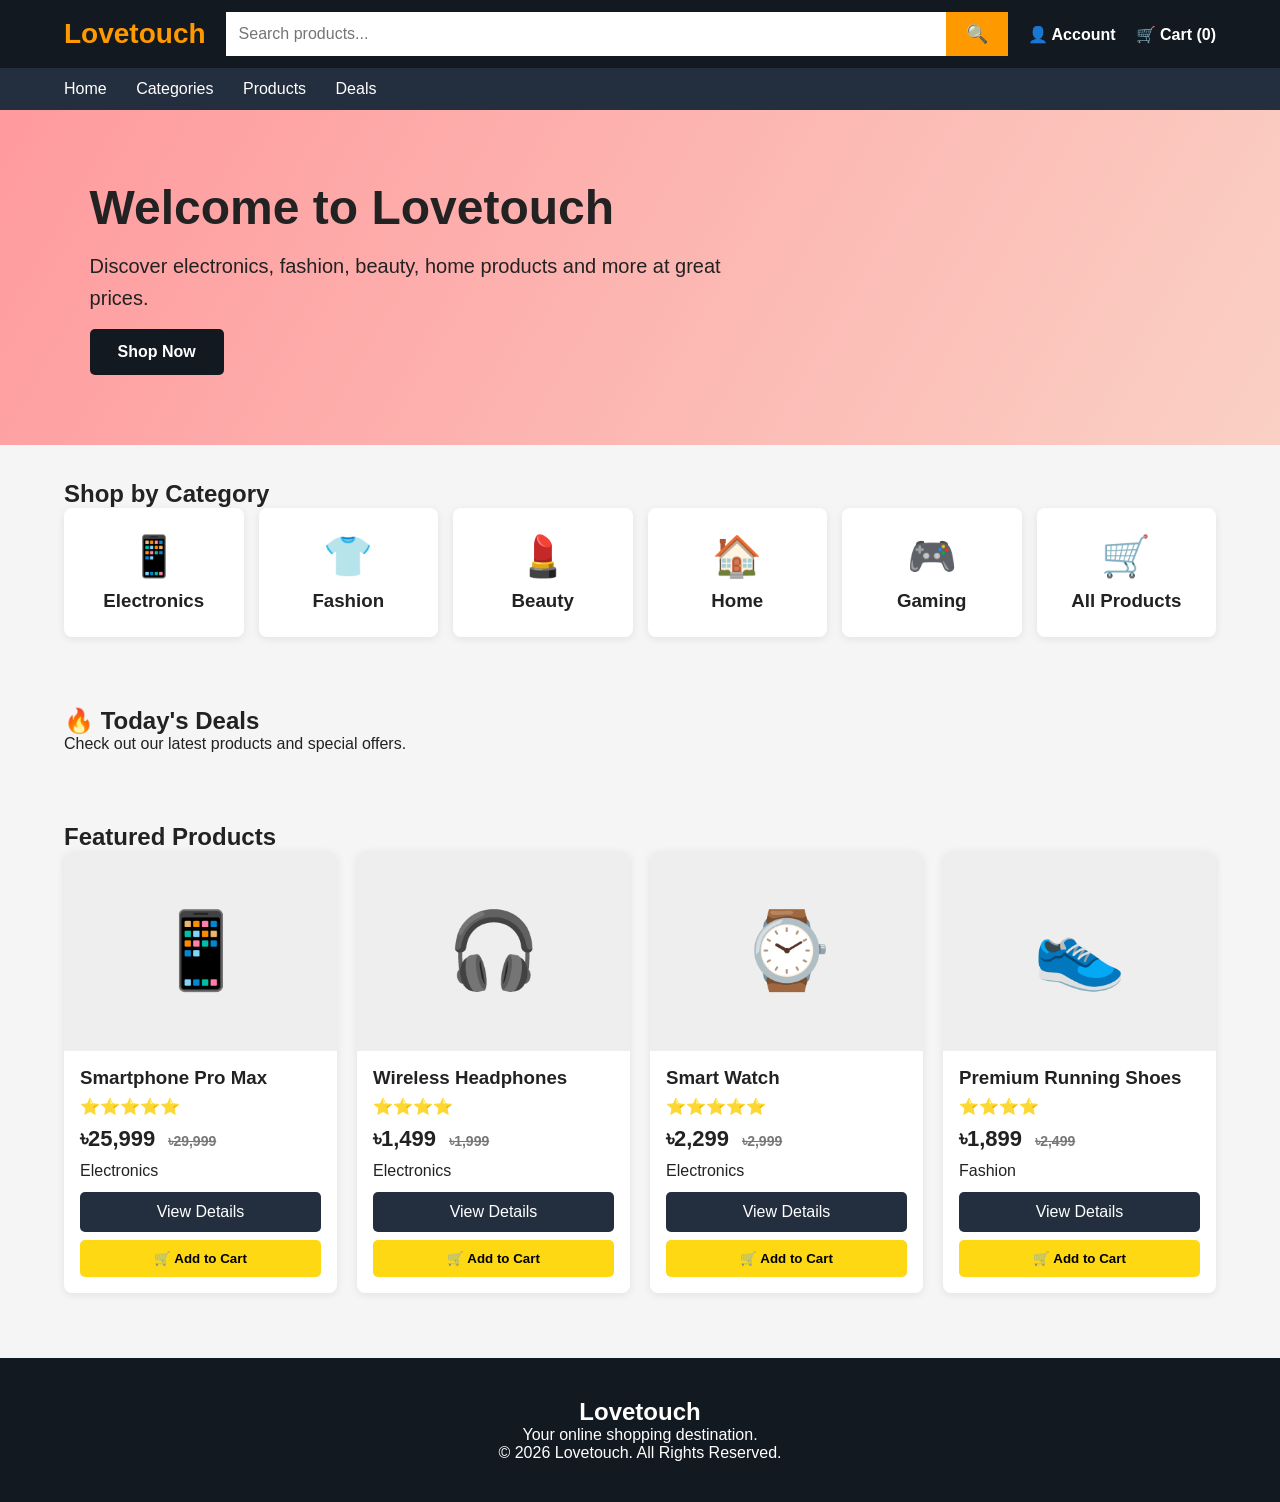
==== commit a0913795: "Update index.html" ====
--- a/index.html
+++ b/index.html
@@ -1,30 +1,26 @@
 <!DOCTYPE html>
 <html lang="en">
+
 <head>
 
 <meta charset="UTF-8">
-<meta name="viewport" content="width=device-width, initial-scale=1.0">
+
+<meta name="viewport"
+content="width=device-width, initial-scale=1.0">
 
 <title>Lovetouch | Online Shopping</title>
 
 <meta name="description"
-content="Lovetouch - Shop electronics, fashion, beauty, home products and more.">
+content="Lovetouch online shopping store. Shop electronics, fashion, beauty, home and more.">
+
+<link rel="stylesheet" href="style.css">
 
 <style>
 
-*{
+body{
   margin:0;
-  padding:0;
-  box-sizing:border-box;
-  font-family:Arial,sans-serif;
-}
-
-body{
   background:#f5f5f5;
-  color:#222;
-}
-
-/* HEADER */
+}
 
 header{
   background:#131921;
@@ -32,17 +28,16 @@
   padding:12px 5%;
   display:flex;
   align-items:center;
-  gap:25px;
+  gap:20px;
   position:sticky;
   top:0;
   z-index:1000;
 }
 
 .logo{
+  color:#ff9900;
   font-size:28px;
   font-weight:bold;
-  color:#ff9900;
-  text-decoration:none;
   white-space:nowrap;
 }
 
@@ -54,53 +49,37 @@
 .search input{
   width:100%;
   padding:13px;
-  border:none;
-  outline:none;
+  border:0;
+  outline:0;
   font-size:16px;
 }
 
 .search button{
+  padding:0 20px;
+  border:0;
   background:#ff9900;
-  border:none;
-  padding:0 20px;
-  cursor:pointer;
   font-size:18px;
 }
 
 .header-link{
   color:white;
-  text-decoration:none;
+  font-weight:bold;
   white-space:nowrap;
-  font-weight:bold;
-}
-
-/* NAV */
+}
 
 nav{
   background:#232f3e;
   padding:12px 5%;
-  overflow-x:auto;
-  white-space:nowrap;
 }
 
 nav a{
   color:white;
-  text-decoration:none;
   margin-right:25px;
 }
 
-/* HERO */
-
 .hero{
-  min-height:350px;
   padding:70px 7%;
   background:linear-gradient(120deg,#ff9a9e,#fad0c4);
-  display:flex;
-  align-items:center;
-}
-
-.hero-content{
-  max-width:650px;
 }
 
 .hero h1{
@@ -110,8 +89,8 @@
 
 .hero p{
   font-size:20px;
+  max-width:650px;
   line-height:1.6;
-  margin-bottom:25px;
 }
 
 .shop-btn{
@@ -119,23 +98,14 @@
   background:#131921;
   color:white;
   padding:14px 28px;
-  text-decoration:none;
   border-radius:5px;
+  margin-top:15px;
   font-weight:bold;
 }
-
-/* SECTION */
 
 .section{
   padding:35px 5%;
 }
-
-.section h2{
-  margin-bottom:20px;
-  font-size:28px;
-}
-
-/* CATEGORIES */
 
 .categories{
   display:grid;
@@ -150,33 +120,12 @@
   border-radius:8px;
   cursor:pointer;
   box-shadow:0 2px 8px rgba(0,0,0,.08);
-  transition:.2s;
-}
-
-.category:hover{
-  transform:translateY(-4px);
-}
-
-.category .icon{
+}
+
+.category-icon{
   font-size:40px;
   margin-bottom:10px;
 }
-
-/* DEAL */
-
-.deal{
-  background:white;
-  padding:30px;
-  border-radius:8px;
-  text-align:center;
-}
-
-.deal h2{
-  color:#d62828;
-  margin-bottom:10px;
-}
-
-/* PRODUCTS */
 
 .products{
   display:grid;
@@ -184,7 +133,7 @@
   gap:20px;
 }
 
-.product{
+.product-card{
   background:white;
   border-radius:8px;
   overflow:hidden;
@@ -192,107 +141,52 @@
 }
 
 .product-image{
-  height:210px;
+  height:200px;
   background:#eee;
   display:flex;
+  align-items:center;
   justify-content:center;
-  align-items:center;
   font-size:75px;
 }
 
 .product-info{
-  padding:15px;
-}
-
-.product h3{
+  padding:16px;
+}
+
+.product-info h3{
   margin-bottom:8px;
-  font-size:18px;
-}
-
-.rating{
-  color:#f5a623;
-  margin-bottom:8px;
-}
-
-.price{
-  font-size:22px;
-  font-weight:bold;
-  margin-bottom:8px;
-}
-
-.old-price{
-  color:#777;
-  text-decoration:line-through;
-  font-size:14px;
-  margin-left:5px;
 }
 
 .product-buttons{
   display:flex;
+  flex-direction:column;
   gap:8px;
-  flex-direction:column;
+  margin-top:12px;
 }
 
 .view-btn{
-  display:block;
   text-align:center;
-  padding:10px;
   background:#232f3e;
   color:white;
-  text-decoration:none;
+  padding:11px;
+  border-radius:5px;
+}
+
+.add-btn{
+  background:#ffd814;
+  border:0;
+  padding:11px;
   border-radius:5px;
   font-weight:bold;
 }
-
-.add-cart{
-  width:100%;
-  padding:11px;
-  background:#ffd814;
-  border:none;
-  border-radius:5px;
-  cursor:pointer;
-  font-weight:bold;
-}
-
-.add-cart:hover{
-  background:#f7ca00;
-}
-
-/* FOOTER */
 
 footer{
   background:#131921;
   color:white;
   padding:40px 5%;
   margin-top:30px;
-}
-
-.footer-grid{
-  display:grid;
-  grid-template-columns:repeat(4,1fr);
-  gap:30px;
-}
-
-footer h3{
-  margin-bottom:15px;
-}
-
-footer a{
-  display:block;
-  color:#ddd;
-  text-decoration:none;
-  margin:8px 0;
-}
-
-.copyright{
   text-align:center;
-  border-top:1px solid #444;
-  margin-top:30px;
-  padding-top:20px;
-  color:#aaa;
-}
-
-/* MOBILE */
+}
 
 @media(max-width:900px){
 
@@ -313,26 +207,9 @@
     flex-basis:100%;
   }
 
-  .footer-grid{
-    grid-template-columns:repeat(2,1fr);
-  }
-
 }
 
 @media(max-width:600px){
-
-  .hero{
-    min-height:300px;
-    padding:50px 6%;
-  }
-
-  .hero h1{
-    font-size:35px;
-  }
-
-  .hero p{
-    font-size:17px;
-  }
 
   .products{
     grid-template-columns:1fr 1fr;
@@ -343,15 +220,10 @@
     grid-template-columns:repeat(2,1fr);
   }
 
-  .product-image{
-    height:160px;
-    font-size:55px;
+  .hero h1{
+    font-size:35px;
   }
 
-  .footer-grid{
-    grid-template-columns:1fr;
-  }
-
 }
 
 </style>
@@ -359,8 +231,6 @@
 </head>
 
 <body>
-
-<!-- HEADER -->
 
 <header>
 
@@ -371,10 +241,9 @@
 <div class="search">
 
 <input
-type="text"
 id="searchInput"
+type="search"
 placeholder="Search products..."
-onkeyup="searchProducts()"
 >
 
 <button onclick="searchProducts()">
@@ -388,17 +257,15 @@
 </a>
 
 <a href="cart.html" class="header-link">
-🛒 Cart
+🛒 Cart (<span id="cartCount">0</span>)
 </a>
 
 </header>
 
-<!-- NAVIGATION -->
-
 <nav>
 
 <a href="index.html">
-☰ All
+Home
 </a>
 
 <a href="#categories">
@@ -406,32 +273,26 @@
 </a>
 
 <a href="#products">
-Today's Deals
-</a>
-
-<a href="#products">
-Best Sellers
-</a>
-
-<a href="#products">
-New Arrivals
+Products
+</a>
+
+<a href="#deals">
+Deals
 </a>
 
 </nav>
 
-<!-- HERO -->
-
 <section class="hero">
 
-<div class="hero-content">
+<div>
 
 <h1>
 Welcome to Lovetouch
 </h1>
 
 <p>
-Discover amazing products, great deals and everything
-you need — all in one place.
+Discover electronics, fashion, beauty, home products
+and more at great prices.
 </p>
 
 <a href="#products" class="shop-btn">
@@ -442,9 +303,10 @@
 
 </section>
 
-<!-- CATEGORIES -->
-
-<section class="section" id="categories">
+<section
+class="section"
+id="categories"
+>
 
 <h2>
 Shop by Category
@@ -452,418 +314,305 @@
 
 <div class="categories">
 
-<div class="category">
-<div class="icon">📱</div>
-<h3>Electronics</h3>
-</div>
-
-<div class="category">
-<div class="icon">👕</div>
-<h3>Fashion</h3>
-</div>
-
-<div class="category">
-<div class="icon">💄</div>
-<h3>Beauty</h3>
-</div>
-
-<div class="category">
-<div class="icon">🏠</div>
-<h3>Home</h3>
-</div>
-
-<div class="category">
-<div class="icon">🎮</div>
-<h3>Gaming</h3>
-</div>
-
-<div class="category">
-<div class="icon">🛒</div>
-<h3>More</h3>
+<div
+class="category"
+onclick="filterCategory('Electronics')"
+>
+
+<div class="category-icon">
+📱
+</div>
+
+<h3>
+Electronics
+</h3>
+
+</div>
+
+<div
+class="category"
+onclick="filterCategory('Fashion')"
+>
+
+<div class="category-icon">
+👕
+</div>
+
+<h3>
+Fashion
+</h3>
+
+</div>
+
+<div
+class="category"
+onclick="filterCategory('Beauty')"
+>
+
+<div class="category-icon">
+💄
+</div>
+
+<h3>
+Beauty
+</h3>
+
+</div>
+
+<div
+class="category"
+onclick="filterCategory('Home')"
+>
+
+<div class="category-icon">
+🏠
+</div>
+
+<h3>
+Home
+</h3>
+
+</div>
+
+<div
+class="category"
+onclick="filterCategory('Gaming')"
+>
+
+<div class="category-icon">
+🎮
+</div>
+
+<h3>
+Gaming
+</h3>
+
+</div>
+
+<div
+class="category"
+onclick="showAllProducts()"
+>
+
+<div class="category-icon">
+🛒
+</div>
+
+<h3>
+All Products
+</h3>
+
 </div>
 
 </div>
 
 </section>
 
-<!-- DEAL -->
-
-<section class="section">
-
-<div class="deal">
+<section
+class="section"
+id="deals"
+>
 
 <h2>
-🔥 Today's Best Deals
+🔥 Today's Deals
 </h2>
 
 <p>
-Save more on selected products. Limited-time offers!
+Check out our latest products and special offers.
 </p>
 
-</div>
-
 </section>
 
-<!-- PRODUCTS -->
-
-<section class="section" id="products">
+<section
+class="section"
+id="products"
+>
 
 <h2>
 Featured Products
 </h2>
 
-<div class="products" id="productList">
-
-<!-- PRODUCT 1 -->
-
-<div class="product">
-
-<div class="product-image">
-📱
-</div>
-
-<div class="product-info">
-
-<h3>
-Smartphone Pro Max
-</h3>
-
-<div class="rating">
-⭐⭐⭐⭐⭐
-</div>
-
-<div class="price">
-৳25,999
-<span class="old-price">
-৳29,999
-</span>
-</div>
-
-<div class="product-buttons">
-
-<a
-href="product.html"
-class="view-btn"
->
-View Details
-</a>
-
-<button
-class="add-cart"
-onclick="addToCart('Smartphone Pro Max')"
->
-🛒 Add to Cart
-</button>
-
-</div>
-
-</div>
-
-</div>
-
-<!-- PRODUCT 2 -->
-
-<div class="product">
-
-<div class="product-image">
-🎧
-</div>
-
-<div class="product-info">
-
-<h3>
-Wireless Headphones
-</h3>
-
-<div class="rating">
-⭐⭐⭐⭐☆
-</div>
-
-<div class="price">
-৳1,499
-<span class="old-price">
-৳1,999
-</span>
-</div>
-
-<div class="product-buttons">
-
-<a
-href="product.html"
-class="view-btn"
->
-View Details
-</a>
-
-<button
-class="add-cart"
-onclick="addToCart('Wireless Headphones')"
->
-🛒 Add to Cart
-</button>
-
-</div>
-
-</div>
-
-</div>
-
-<!-- PRODUCT 3 -->
-
-<div class="product">
-
-<div class="product-image">
-⌚
-</div>
-
-<div class="product-info">
-
-<h3>
-Smart Watch
-</h3>
-
-<div class="rating">
-⭐⭐⭐⭐⭐
-</div>
-
-<div class="price">
-৳2,299
-<span class="old-price">
-৳2,999
-</span>
-</div>
-
-<div class="product-buttons">
-
-<a
-href="product.html"
-class="view-btn"
->
-View Details
-</a>
-
-<button
-class="add-cart"
-onclick="addToCart('Smart Watch')"
->
-🛒 Add to Cart
-</button>
-
-</div>
-
-</div>
-
-</div>
-
-<!-- PRODUCT 4 -->
-
-<div class="product">
-
-<div class="product-image">
-👟
-</div>
-
-<div class="product-info">
-
-<h3>
-Premium Running Shoes
-</h3>
-
-<div class="rating">
-⭐⭐⭐⭐☆
-</div>
-
-<div class="price">
-৳1,899
-<span class="old-price">
-৳2,499
-</span>
-</div>
-
-<div class="product-buttons">
-
-<a
-href="product.html"
-class="view-btn"
->
-View Details
-</a>
-
-<button
-class="add-cart"
-onclick="addToCart('Premium Running Shoes')"
->
-🛒 Add to Cart
-</button>
-
-</div>
-
-</div>
-
-</div>
-
+<div
+class="products"
+id="productList"
+>
 </div>
 
 </section>
 
-<!-- FOOTER -->
-
 <footer>
 
-<div class="footer-grid">
-
-<div>
-
-<h3>
+<h2>
 Lovetouch
-</h3>
+</h2>
 
 <p>
-Your trusted online shopping destination.
+Your online shopping destination.
 </p>
 
-</div>
-
-<div>
-
-<h3>
-Customer Service
-</h3>
-
-<a href="#">
-Contact Us
-</a>
-
-<a href="#">
-Shipping Information
-</a>
-
-<a href="#">
-Returns
-</a>
-
-<a href="#">
-FAQ
-</a>
-
-</div>
-
-<div>
-
-<h3>
-About
-</h3>
-
-<a href="#">
-About Lovetouch
-</a>
-
-<a href="#">
-Privacy Policy
-</a>
-
-<a href="#">
-Terms & Conditions
-</a>
-
-</div>
-
-<div>
-
-<h3>
-Account
-</h3>
-
-<a href="login.html">
-Login / Register
-</a>
-
-<a href="cart.html">
-Shopping Cart
-</a>
-
-<a href="checkout.html">
-Checkout
-</a>
-
-</div>
-
-</div>
-
-<div class="copyright">
-
+<p>
 © 2026 Lovetouch. All Rights Reserved.
-
-</div>
+</p>
 
 </footer>
 
+<script src="products.js"></script>
+
+<script src="app.js"></script>
+
 <script>
 
-/* CART */
-
-let cartCount =
-parseInt(
-localStorage.getItem("lovetouchCartCount")
-) || 0;
-
-
-/* ADD TO CART */
-
-function addToCart(productName){
-
-cartCount++;
-
-localStorage.setItem(
-"lovetouchCartCount",
-cartCount
-);
-
-alert(
-productName +
-" added to cart!"
-);
-
-}
-
-
-/* SEARCH */
+function renderProducts(list){
+
+  const container =
+    document.getElementById("productList");
+
+  container.innerHTML="";
+
+  list.forEach(function(product){
+
+    const card =
+      document.createElement("div");
+
+    card.className="product-card";
+
+    card.innerHTML=`
+
+      <div class="product-image">
+        ${product.icon}
+      </div>
+
+      <div class="product-info">
+
+        <h3>
+          ${product.name}
+        </h3>
+
+        <div class="rating">
+          ${"⭐".repeat(product.rating)}
+        </div>
+
+        <div class="price">
+          ৳${product.price.toLocaleString()}
+
+          <span class="old-price">
+            ৳${product.oldPrice.toLocaleString()}
+          </span>
+        </div>
+
+        <p>
+          ${product.category}
+        </p>
+
+        <div class="product-buttons">
+
+          <a
+            href="product.html?id=${product.id}"
+            class="view-btn"
+          >
+            View Details
+          </a>
+
+          <button
+            class="add-btn"
+            onclick="addProductToCart('${product.id}')"
+          >
+            🛒 Add to Cart
+          </button>
+
+        </div>
+
+      </div>
+
+    `;
+
+    container.appendChild(card);
+
+  });
+
+}
+
 
 function searchProducts(){
 
-const search =
-document
-.getElementById("searchInput")
-.value
-.toLowerCase()
-.trim();
-
-const products =
-document.querySelectorAll(".product");
-
-products.forEach(function(product){
-
-const name =
-product
-.querySelector("h3")
-.textContent
-.toLowerCase();
-
-if(name.includes(search)){
-
-product.style.display="block";
-
-}else{
-
-product.style.display="none";
-
-}
-
-});
-
-}
+  const search =
+    document
+    .getElementById("searchInput")
+    .value
+    .toLowerCase()
+    .trim();
+
+  const filtered =
+    products.filter(function(product){
+
+      return (
+        product.name
+        .toLowerCase()
+        .includes(search)
+        ||
+        product.category
+        .toLowerCase()
+        .includes(search)
+      );
+
+    });
+
+  renderProducts(filtered);
+
+}
+
+
+function filterCategory(category){
+
+  const filtered =
+    products.filter(function(product){
+
+      return product.category === category;
+
+    });
+
+  renderProducts(filtered);
+
+  document
+    .getElementById("products")
+    .scrollIntoView({
+      behavior:"smooth"
+    });
+
+}
+
+
+function showAllProducts(){
+
+  renderProducts(products);
+
+  document
+    .getElementById("products")
+    .scrollIntoView({
+      behavior:"smooth"
+    });
+
+}
+
+
+function updateCartCount(){
+
+  const count =
+    getCartItemCount();
+
+  document
+    .getElementById("cartCount")
+    .textContent = count;
+
+}
+
+
+renderProducts(products);
+
+updateCartCount();
 
 </script>
 
 </body>
+
 </html>
--- a/style.css
+++ b/style.css
@@ -0,0 +1,94 @@
+*{
+  box-sizing:border-box;
+  margin:0;
+  padding:0;
+  font-family:Arial,sans-serif;
+}
+
+body{
+  background:#f5f5f5;
+  color:#222;
+}
+
+a{
+  text-decoration:none;
+}
+
+button{
+  cursor:pointer;
+}
+
+.container{
+  max-width:1200px;
+  margin:auto;
+  padding:20px;
+}
+
+.btn{
+  display:inline-block;
+  padding:12px 20px;
+  border-radius:6px;
+  font-weight:bold;
+  border:none;
+}
+
+.primary{
+  background:#ff9900;
+  color:#111;
+}
+
+.dark{
+  background:#232f3e;
+  color:white;
+}
+
+.card{
+  background:white;
+  border-radius:8px;
+  padding:20px;
+  box-shadow:0 2px 8px rgba(0,0,0,.08);
+}
+
+.grid{
+  display:grid;
+  grid-template-columns:repeat(4,1fr);
+  gap:20px;
+}
+
+.price{
+  font-size:22px;
+  font-weight:bold;
+  margin:10px 0;
+}
+
+.old-price{
+  color:#777;
+  text-decoration:line-through;
+  font-size:14px;
+  margin-left:7px;
+}
+
+.rating{
+  color:#f5a623;
+}
+
+@media(max-width:900px){
+
+  .grid{
+    grid-template-columns:repeat(2,1fr);
+  }
+
+}
+
+@media(max-width:600px){
+
+  .grid{
+    grid-template-columns:1fr 1fr;
+    gap:10px;
+  }
+
+  .container{
+    padding:12px;
+  }
+
+}
